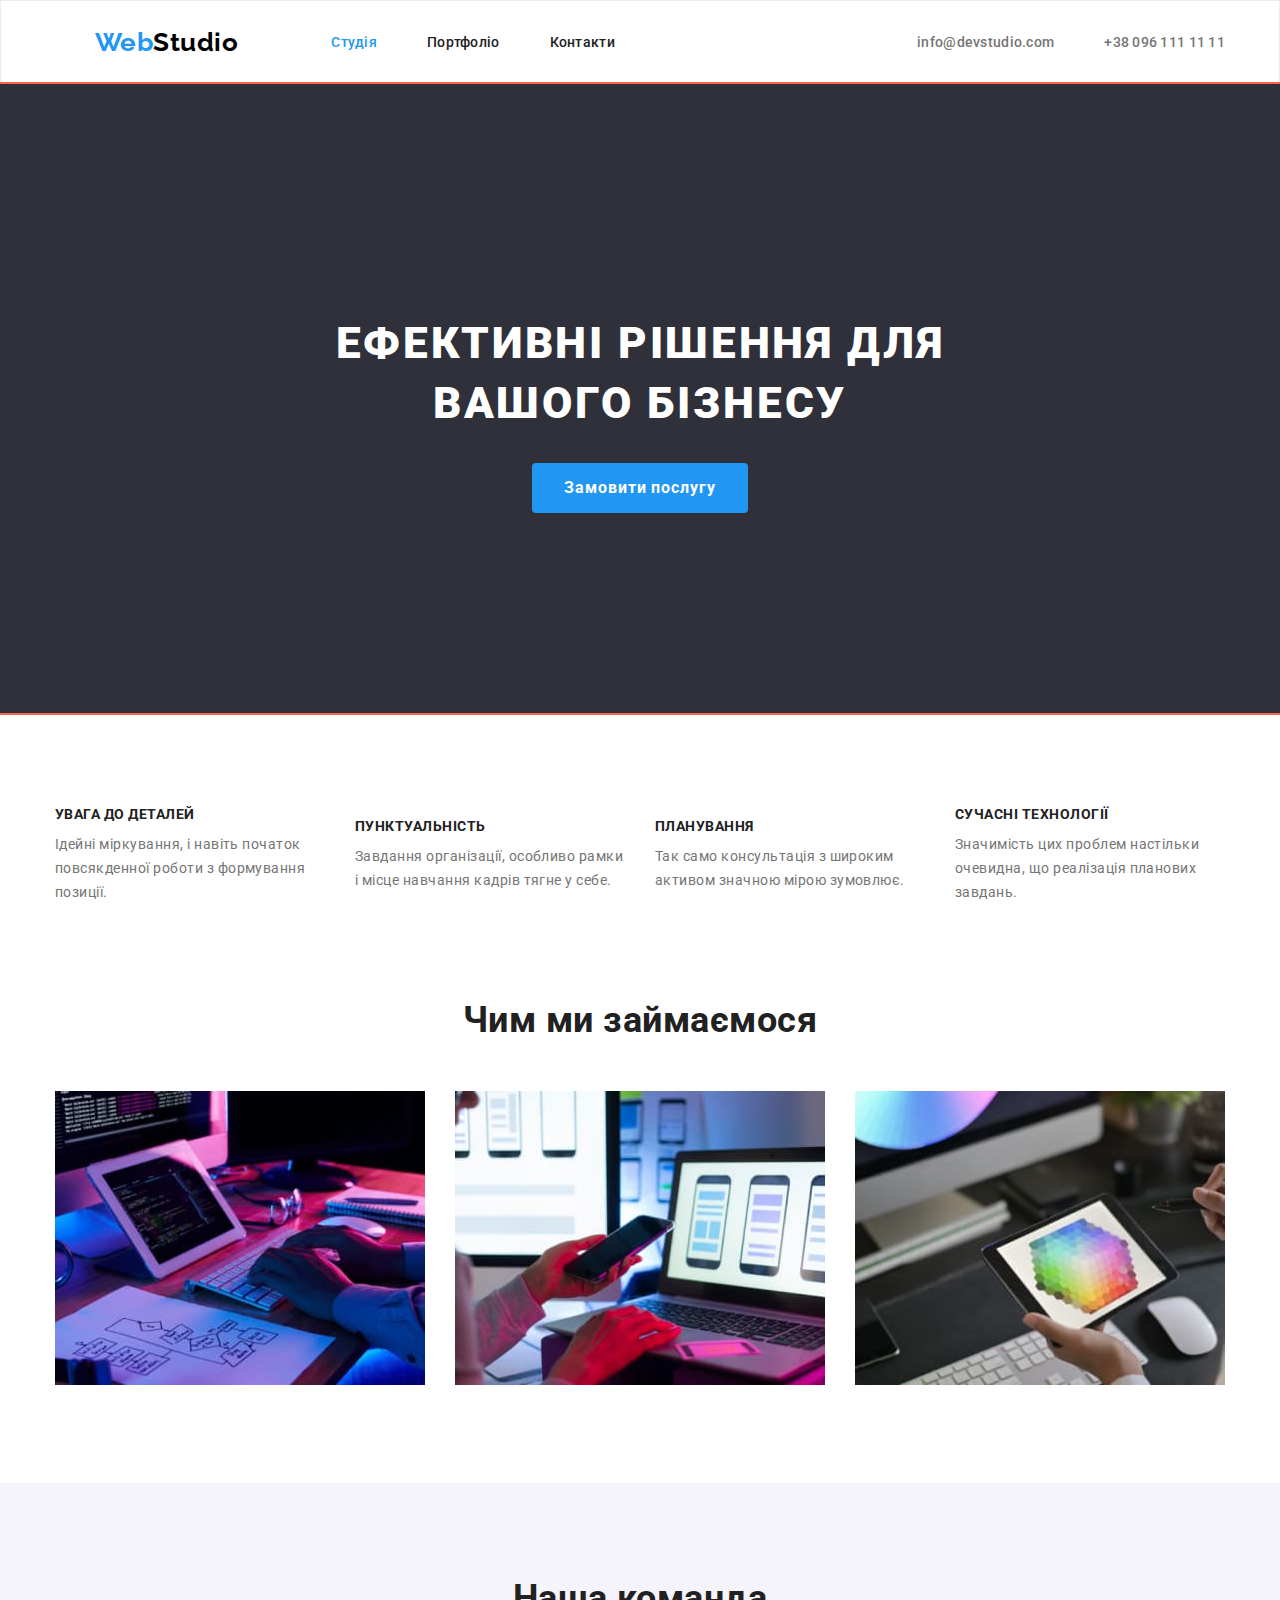
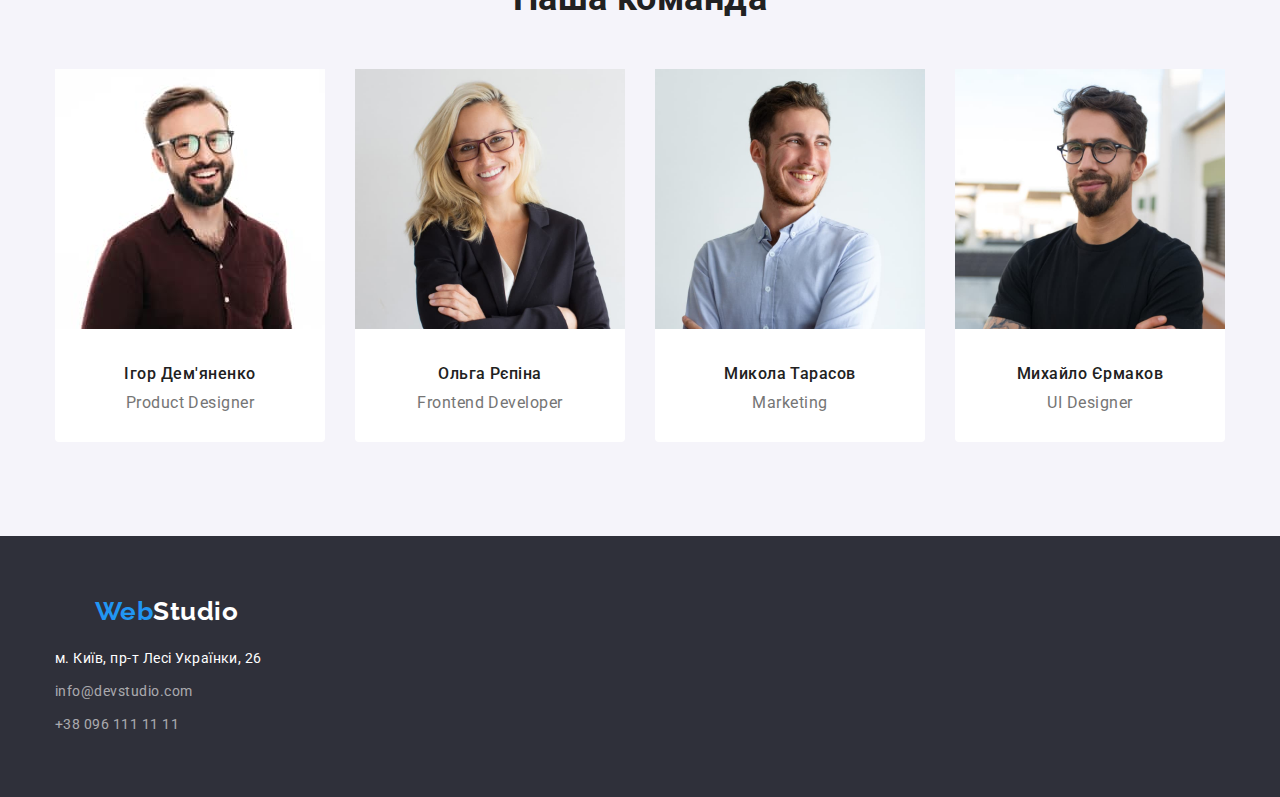
==== index.html @ be639465 "Add files via upload" ====
<!DOCTYPE html>
<html lang="uk">
  <head>
    <meta charset="UTF-8" />
    <meta http-equiv="X-UA-Compatible" content="IE=edge" />
    <meta name="viewport" content="width=device-width, initial-scale=1.0" />
    <title lang="en">WebStudio</title>
    <link
      href="https://fonts.googleapis.com/css2?family=Raleway:wght@700&family=Roboto:wght@400;500;700;900&display=swap"
      rel="stylesheet"
    />
  <link rel="stylesheet" href="https://cdnjs.cloudflare.com/ajax/libs/modern-normalize/1.1.0/modern-normalize.min.css">
    <link rel="stylesheet" href="./css/style.css" />
  </head>
  <body>
    <!--шапка сайта-->
    <header class="page-header">
      <div class="container main-nav">
      <nav class="nav">
        <a href="" class="logo">Web<span class="logo-header">Studio</span></a>
        <ul class="site-nav-list">
          <li class="item"><a href="./index.html" class="nav-link-carrent">Студія</a></li>
          <li class="item"><a href="./portfolio.html" class="nav-link">Портфоліо</a></li>
          <li class="item"><a href="" class="nav-link">Контакти</a></li>
        </ul>
      </nav>
      <ul class="auth-nav-list">
        <li class="item">
          <a href="mailto:info@devstudio.com" class="contakt-link"
            >info@devstudio.com</a>
        </li>
        <li class="item">
          <a href="tel:+380961111111" class="contakt-link">+38 096 111 11 11</a>
        </li>
      </ul>
      </div>
    </header>
    <main>
      <section class="section-hero">
        <h1 class="title-hero">Ефективні рішення для <br> вашого бізнесу</h1>
        <button type="button" class="button">Замовити послугу</button>
      </section>
      <!--features-->
      <section class="section">
        <div class="container element" >
        <h2 hidden class="visually-hidden">особливості</h2>
        <ul class="features">
          <li class="features-item">
            <h3 class="title">УВАГА ДО ДЕТАЛЕЙ</h3>
            <p class="text">
              Ідейні міркування, і навіть початок повсякденної роботи з
              формування позиції.
            </p>
          </li>
          <li class="features-item">
            <h3 class="title">ПУНКТУАЛЬНІСТЬ</h3>
            <p class="text">
              Завдання організації, особливо рамки і місце навчання кадрів тягне
              у себе.
            </p>
          </li>
          <li class="features-item">
            <h3 class="title">ПЛАНУВАННЯ</h3>
            <p class="text">
              Так само консультація з широким активом значною мірою зумовлює.
            </p>
          </li>
          <li class="features-item">
            <h3 class="title">СУЧАСНІ ТЕХНОЛОГІЇ</h3>
            <p class="text">
              Значимість цих проблем настільки очевидна, що реалізація планових
              завдань.
            </p>
          </li>
        </ul>
        </div>
      </section>

      <section class="section specialty">
        <div class="container element">
        <h2 class="section-title">Чим ми займаємося</h2>
        <ul class="section-list">
          <li class="item">
            <img
              src="./img/img_1.jpg"
              alt="Веб-сайти"
              width="370"
              height="294"  class="img"
            />
          </li>
          <li class="item">
            <img src="./img/img_2.jpg" alt="Додатки" width="370" height="294"  class="img" />
          </li>
          <li class="item">
            <img src="./img/img_3.jpg" alt="дизайн" width="370" height="294"  class="img" />
          </li>
        </ul>
        </div>
      </section>
      <!--team-->
      <section class="section-team">
      <div class="container element">
        <h2 class="section-title">Наша команда</h2>
        <ul class="team-list">
          <li class="team-item">
            <img class="team-img"
              src="./img/igor_demianenko.jpg"
              alt="Ігор Дем'яненко"
              width="270"
              height="260"
            />
            <h3 class="team-title">Ігор Дем'яненко</h3>
            <p class="team-text">Product Designer</p>
          </li>
          <li class="team-item">
            <img  class="team-img"
              src="./img/olga_repina.jpg"
              alt="Ольга Рєпіна"
              width="270"
              height="260"
            />
            <h3 class="team-title">Ольга Рєпіна</h3>
            <p class="team-text">Frontend Developer</p>
          </li>
          <li class="team-item">
            <img class="team-img"
              src="./img/mykola_tarasov.jpg"
              alt="Микола Тарасов"
              width="270"
              height="260"
            />
            <h3 class="team-title">Микола Тарасов</h3>
            <p class="team-text">Marketing</p>
          </li>
          <li class="team-item">
            <img class="team-img"
              src="./img/myhailo_ermakov.jpg"
              alt="Михайло Єрмаков"
              width="270"
              height="260"
            />
            <h3 class="team-title">Михайло Єрмаков</h3>
            <p class="team-text">UI Designer</p>
          </li>
        </ul>
        </div>
      </section>
    </main>
    <!--футер-->
    <footer class="footer">
      <div class="container cell">
      <a href="./index.html" class="logo"
        >Web<span class="logo-footer">Studio</span></a
      >
      <address>
        <ul>
          <li><a class="adress"> м. Київ, пр-т Лесі Українки, 26 </a></li>
          <li>
            <a class="footer-link" href="mailto:info@devstudio.com"
              >info@devstudio.com</a
            >
          </li>
          <li>
            <a class="footer-link" href="tel:+380961111111"
              >+38 096 111 11 11</a
            >
          </li>
        </ul>
      </address>
      </div>
    </footer>
  </body>
</html>
---- css/style.css ----
:root {
  --primary-text-color: #757575;
  --title-text-color: #212121;
  --accent-color: #2196f3;
  --primary-color: #ffffff;
  --footer-text-color: rgba(255, 255, 255, 0.6);
  --background: #f5f5f5;
  --hero-background: #2f303a;
  --button-background-color: #f5f4fa;
  --button-background-hero: #188ce8;
  --accent-logo-color: #000000;

}

/* index*/

body {
  background-color: var(--primary-color);
  color: var(--primary-text-color);
  font-family: "Roboto", sans-serif;
  letter-spacing: 0.03em;
}

ul {
    margin: 0;
    padding: 0;
  list-style: none;
}

.element{
  padding-top: 94px;
  padding-bottom: 94px;
}

/* header*/

.container{
  margin: 0 auto;
  width: 1200px;
  padding-left: 15px;
  padding-right: 15px;

 
}
/*outline: 2px solid tomato; */

  .main-nav{
display: flex;
align-items: center;
    }
.page-header{
display: flex;
align-items: center;
border: 1px solid #ECECEC;
    }

.nav{
display: flex;
align-items: center;
    }

.logo {
  display:inline-block;
   padding-left: 40px;
  color: var(--accent-color);
  font-family: "Raleway", sans-serif;
  font-style: normal;
  font-weight: 700;
  font-size: 26px;
  line-height: 1.19;

  text-decoration: none;
}

.logo-header {
  color: var(--accent-logo-color);
}

.logo-footer {
  color: var(--primary-color);
}
.site-nav-list {
  display: flex;
  margin-left: 93px;
}

.nav-link {
  color: var(--title-text-color);
  text-decoration: none;

  font-weight: 500;
  font-size: 14px;
  line-height: 1.14;
  letter-spacing: 0.02em;
}

.nav-link:hover,
.nav-link:focus {
  color: var(--accent-color);
}

.nav-link-carrent {
  color: var(--accent-color);
  text-decoration: none;
  font-weight: 500;
  font-size: 14px;
  line-height: 1.14;
  letter-spacing: 0.02em;
}
.site-nav-list .item + .item {
margin-left: 50px;
    }

    .site-nav-list .item{
display: block;
  padding-top: 32px;
  padding-bottom: 32px;
    }


.auth-nav-list {
display: flex;
margin-left: auto;
align-self: flex-end;

    }
    
.auth-nav-list .item + .item {
margin-left: 50px;
    }

.contakt-link {
  padding-top: 32px;
  padding-bottom: 32px;
 display: inline-block;
    align-items: center;
  color: var(--primary-text-color);
  text-decoration: none;

  font-style: normal;
  font-weight: 500;
  font-size: 14px;
  line-height: 1.14;
  letter-spacing: 0.02em;
}

.contakt-link:hover,
.contakt-link:focus {
  color: var(--accent-color);
}
/* hero*/

.section-hero{
 padding-top: 200px;
 padding-bottom: 200px;
}

.title-hero {
  color: var(--primary-color);

  font-style: normal;
  font-weight: 900;
  font-size: 44px;
  line-height: 1.36;

  letter-spacing: 0.06em;
  text-transform: uppercase;
}
.section-hero {
  background-color: var(--hero-background);
  text-align: center;
  outline: 2px solid tomato;
}

/* section особливості*/

.section-title {
  color: var(--title-text-color);

  font-weight: 700;
  font-size: 36px;
  line-height: 1.17;
  text-align: center;
}

/*features*/
.features{
   display: flex;
    flex-wrap: wrap;
     gap: 30px;
  align-items: center;
}

.features-item {
width: calc((100% - 90px) / 4);
}

.visually-hidden {
  position: absolute;
  white-space: nowrap;
  width: 1px;
  height: 1px;
  overflow: hidden;
  border: 0;
  padding: 0;
  clip: rect(0 0 0 0);
  clip-path: inset(50%);
  margin: -1px;
}

.features .title {
    margin-top: 0;
    margin-bottom: 10px;
  color: var(--title-text-color);

  font-weight: 700;
  font-size: 14px;
  line-height: 1.14;
  text-transform: uppercase;
}


.text {
  margin: 0;
  font-size: 14px;
  line-height: 1.71;
}

/*section*/

.specialty .element{
     padding-top: 0;
}

.section-title{
    margin-top: 0;
    margin-bottom: 50px;
     padding-top: 0;
}

.section-list{
  display: flex;
}
/*
.section-team .section-title {
   padding-top: 94px;
}

.img{
  padding-top: 0;
  padding-bottom: 94px;
}*/
 
.section-list .item + .item {
margin-left: 30px;
    }
.section-team {
  background-color: var(--button-background-color);
}
/*team-title*/
.team-list{
display: flex;
  }

  .team-item {
 border-radius: 0px 0px 4px 4px;
    }
 

  .team-list .team-item + .team-item {
margin-left: 30px;
    }

.team-img{
 margin-bottom: 30px;
}

.team-title {
    margin-top: 0;
    margin-bottom: 10px;
  color: var(--title-text-color);

  font-weight: 500;
  font-size: 16px;
  line-height: 1.19;
  text-align: center;
}
.team-text {
  margin-top: 0;
  margin-bottom: 0;
  padding-bottom: 30px;
  font-weight: 400;
  font-size: 16px;
  line-height: 1.19;

  text-align: center;
}
.team-item {
  background-color: var(--primary-color);
}

/* button*/

.button {
  padding-top: 10px ;
  padding-right: 32px;
  padding-bottom: 10px;
  padding-left: 32px;
  color: var(--primary-color);
  background-color: var(--accent-color);
  cursor: pointer;
  font-family: inherit;
  font-weight: 700;
  font-size: 16px;
  line-height: 1.88;
  letter-spacing: 0.06em;
  border-radius: 4px;
  border: transparent;
  
}

.button:hover,
.button:focus {
  color: var(--second-accent-color);
  background-color: var(--button-background-hero);
}

/* footer*/

.footer {
  background-color: var(--hero-background);

}
.cell {
  padding-top: 60px;
  padding-bottom: 60px;
}

.adress {
  display: block;
  padding-top: 20px;
  color: var(--primary-color);
}

.footer-link {
  display: block;
  padding-top: 9px;
  color: var(--footer-text-color);

}

.footer-link:hover,
.footer-link:focus {
  color: var(--accent-color);
}

.footer-link,
.adress {
  text-decoration: none;
  font-weight: 400;
  font-size: 14px;
  line-height: 1.71;
    font-style: normal;
}

/* portfolio*/

/* filter buttons*/

.buttons {
  display: flex;
  margin-top: 0;
  margin-bottom: 50px;
  justify-content: center;

}

.buttons .item + .item {
margin-left:8px;
    }

.filter-button {
  padding-top: 6px ;
  padding-right: 22px;
  padding-bottom: 6px;
  padding-left: 22px;
  color: var(--title-text-color);
  background-color: var(--button-background-color);
  border: transparent;
  cursor: pointer;
  font-family: "Roboto", sans-serif;
  font-weight: 500;
  font-size: 16px;
  line-height: 1.62;
  text-align: center;
  letter-spacing: 0.03em;
  border-radius: 4px;
}

.filter-button:hover,
.filter-button:focus {
  color: var(--primary-color);
  background-color: var(--accent-color);
}

/*progect*/

.progects{
  display: flex;
  flex-wrap: wrap;
  align-items: center;
 
}

.progect-item{
 width: calc((100% - 60px) / 3);
  margin-right: 30px;
 margin-bottom: 30px;

 border: 1px solid #EEEEEE;
}

 .progect-item:nth-child( 3n ) {
margin-right: 0;
}

.progect-item:nth-last-child( -n+3 ) {
  margin-bottom: 0;
  }

.progect-item .img{
  padding: 0;
    display: block;
    width: 100%;
    height: auto;
    border: transparent;
}

/* width: 370px;
  margin: 15px;

  margin: -15px;

width: calc((100%-60px) / 3);
 margin-right: 30px;
 margin-bottom: 30px;
 
 .progect-link:nth-child(3n) {
margin-right: 0;
}

.progect-link:nth-last-child(-n+3){
  margin-bottom: 0;
  }*/
/*

  gap: 30px;
*/
.progect-link {
  text-decoration: none;
}
.progect-title {
  margin: 0;
  padding-top: 20px;
  padding-left: 24px;
  padding-right: 24px;
  color: var(--title-text-color);
  font-family: "Roboto", sans-serif;
  font-weight: 700;
  font-size: 18px;
  line-height: 2;
  letter-spacing: 0.06em;
}

.progect-text {
  margin: 0;
  padding-top: 4px;
  padding-bottom: 20px;
   padding-left: 24px;
  padding-right: 24px;
  color: var(--primary-text-color);
  font-family: "Roboto", sans-serif;
  font-style: normal;
  font-weight: 400;
  font-size: 16px;
  line-height: 1.88;
  letter-spacing: 0.03em;
}
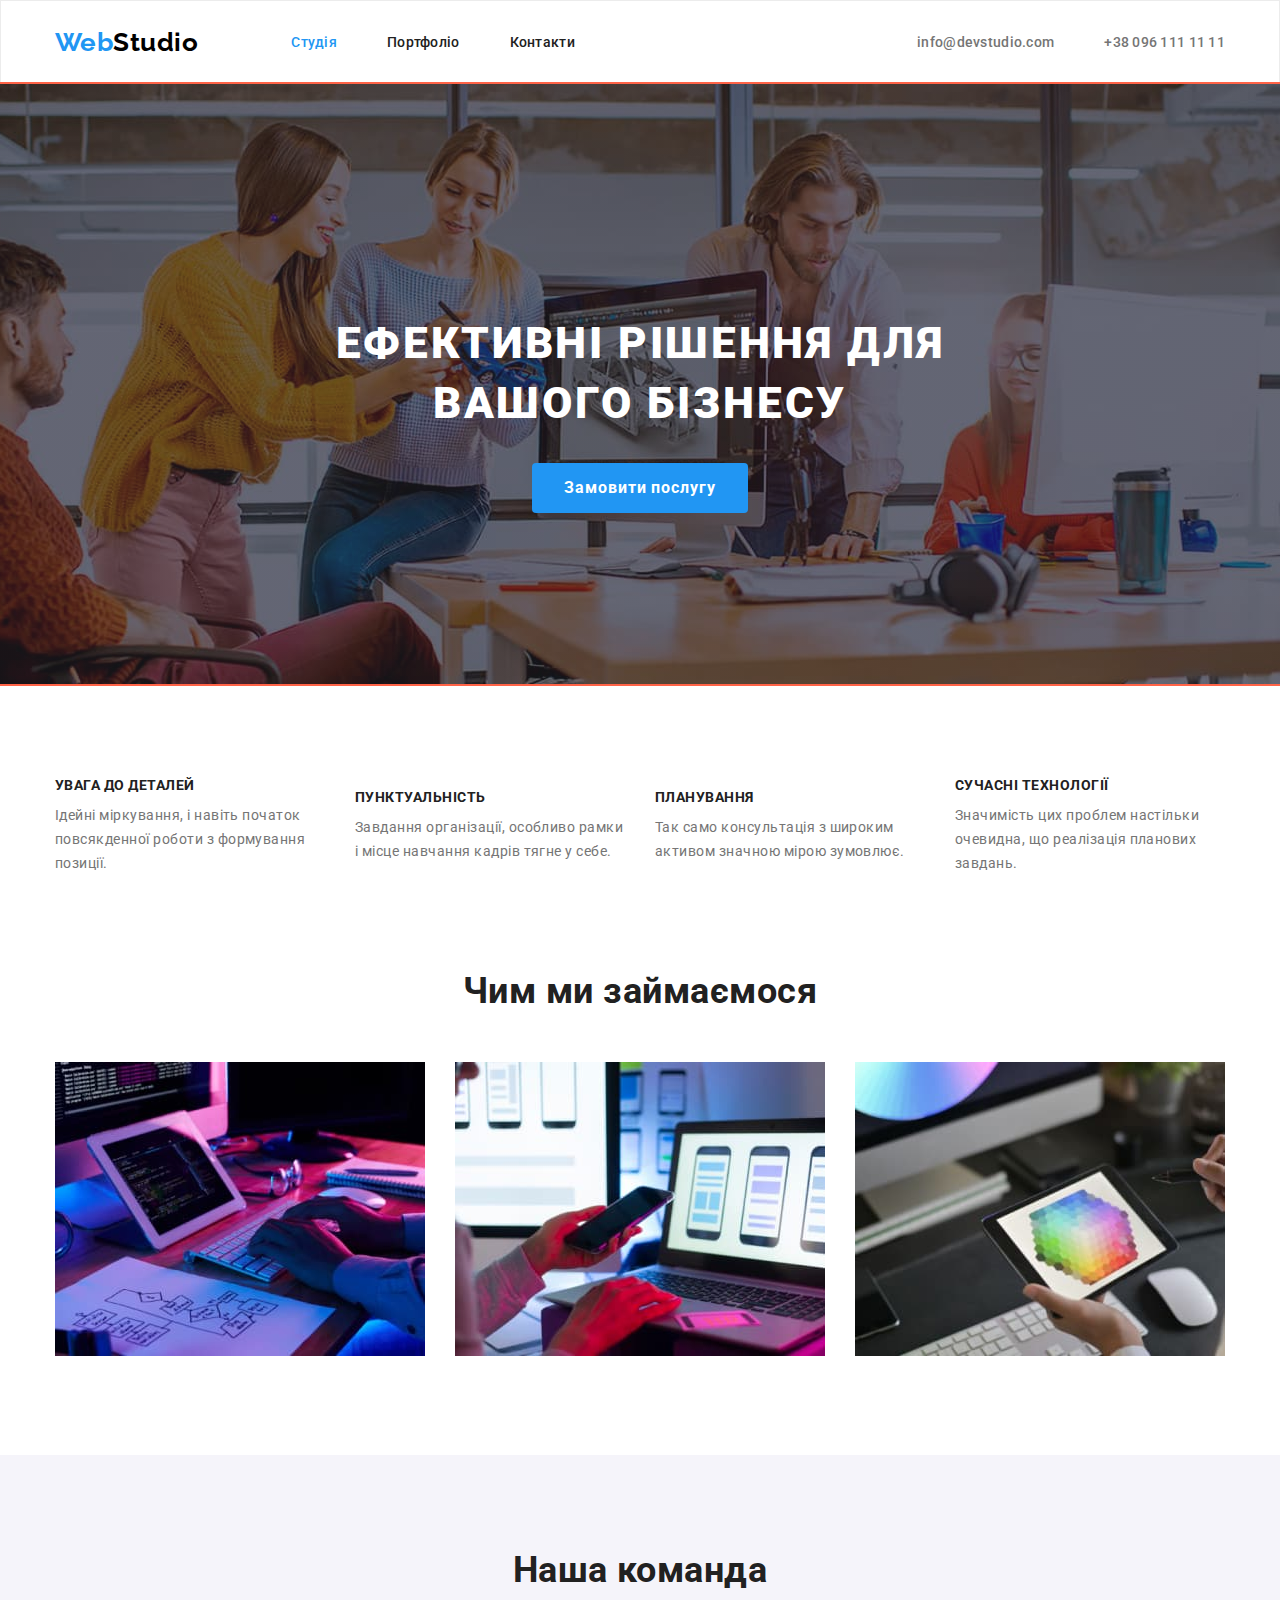
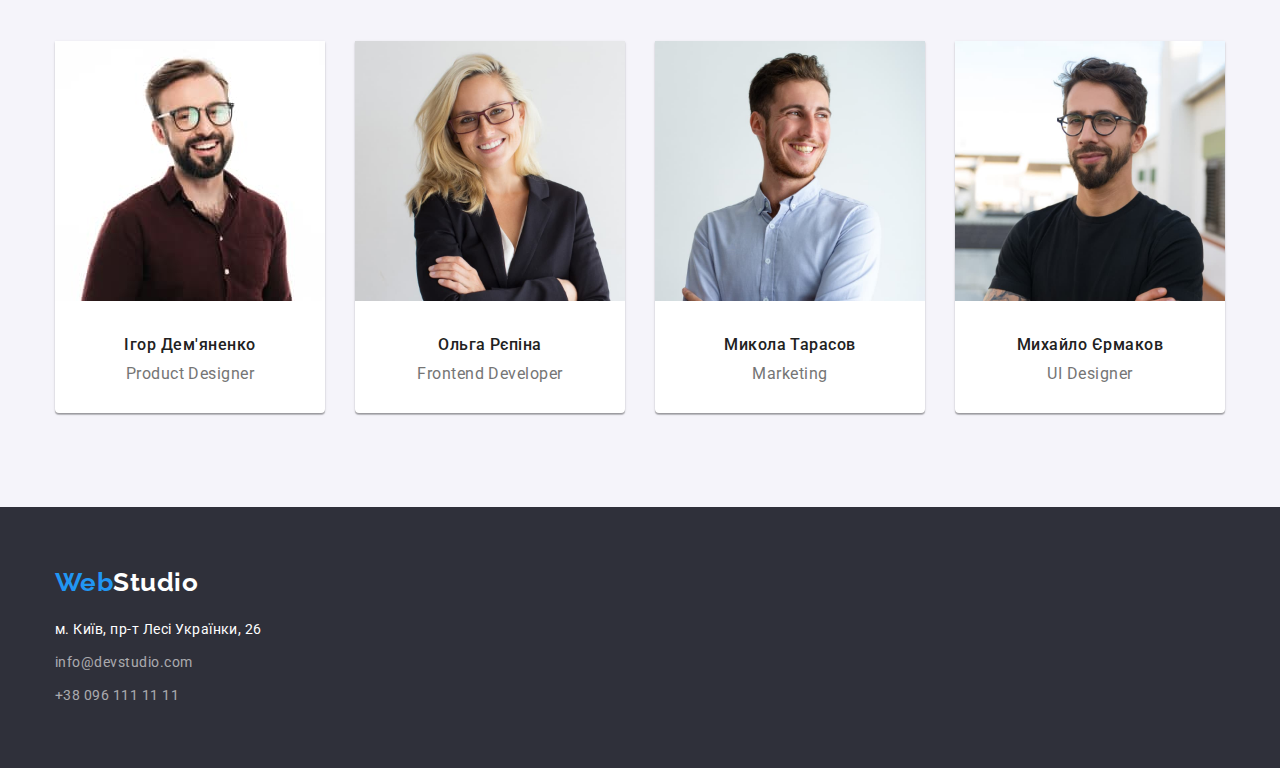
==== commit 600f6e21: "Summary" ====
--- a/index.html
+++ b/index.html
@@ -36,7 +36,7 @@
       </div>
     </header>
     <main>
-      <section class="section-hero">
+      <section class="section-hero overlay">
         <h1 class="title-hero">Ефективні рішення для <br> вашого бізнесу</h1>
         <button type="button" class="button">Замовити послугу</button>
       </section>
--- a/css/style.css
+++ b/css/style.css
@@ -44,6 +44,22 @@
 }
 /*outline: 2px solid tomato; */
 
+.overlay{
+max-width: 1600px;
+height: 600px;
+margin-left: auto;
+margin-right: auto;
+background-image: linear-gradient(to right,
+ rgba(47, 48, 58, 0.4),
+ rgba(47, 48, 58, 0.4)
+ ),
+ url("../img/new_photo.jpg");
+ background-repeat: no-repeat;
+ background-position: center;
+ background-size: cover;
+    }
+
+
   .main-nav{
 display: flex;
 align-items: center;
@@ -61,7 +77,7 @@
 
 .logo {
   display:inline-block;
-   padding-left: 40px;
+  
   color: var(--accent-color);
   font-family: "Raleway", sans-serif;
   font-style: normal;
@@ -263,6 +279,7 @@
   }
 
   .team-item {
+    box-shadow: 0px 1px 3px rgba(0, 0, 0, 0.12), 0px 1px 1px rgba(0, 0, 0, 0.14), 0px 2px 1px rgba(0, 0, 0, 0.2);
  border-radius: 0px 0px 4px 4px;
     }
  
@@ -401,6 +418,7 @@
 .filter-button:focus {
   color: var(--primary-color);
   background-color: var(--accent-color);
+  box-shadow: 0px 3px 1px rgba(0, 0, 0, 0.1), 0px 1px 2px rgba(0, 0, 0, 0.08), 0px 2px 2px rgba(0, 0, 0, 0.12);
 }
 
 /*progect*/
@@ -419,7 +437,9 @@
 
  border: 1px solid #EEEEEE;
 }
-
+.progect-item:hover{
+   box-shadow: 0px 1px 1px rgba(0, 0, 0, 0.12), 0px 4px 4px rgba(0, 0, 0, 0.06), 1px 4px 6px rgba(0, 0, 0, 0.16);
+}
  .progect-item:nth-child( 3n ) {
 margin-right: 0;
 }
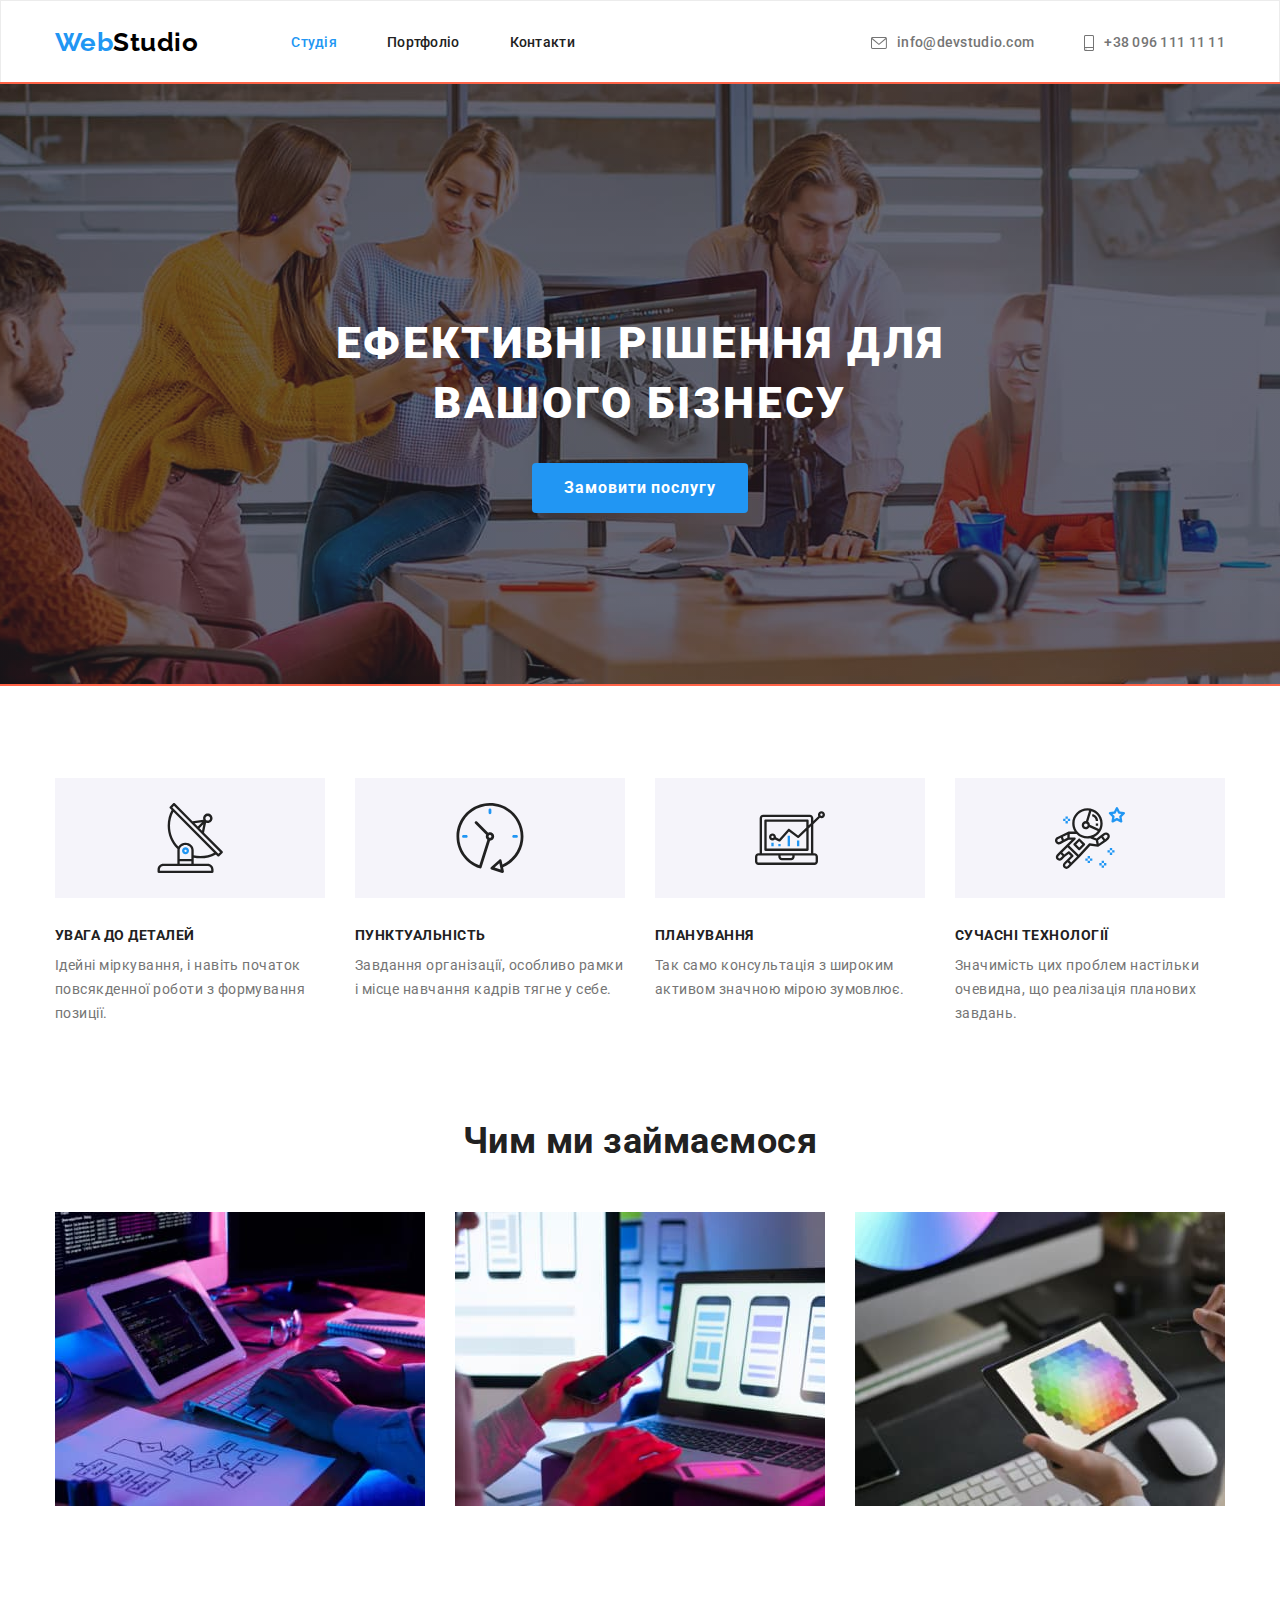
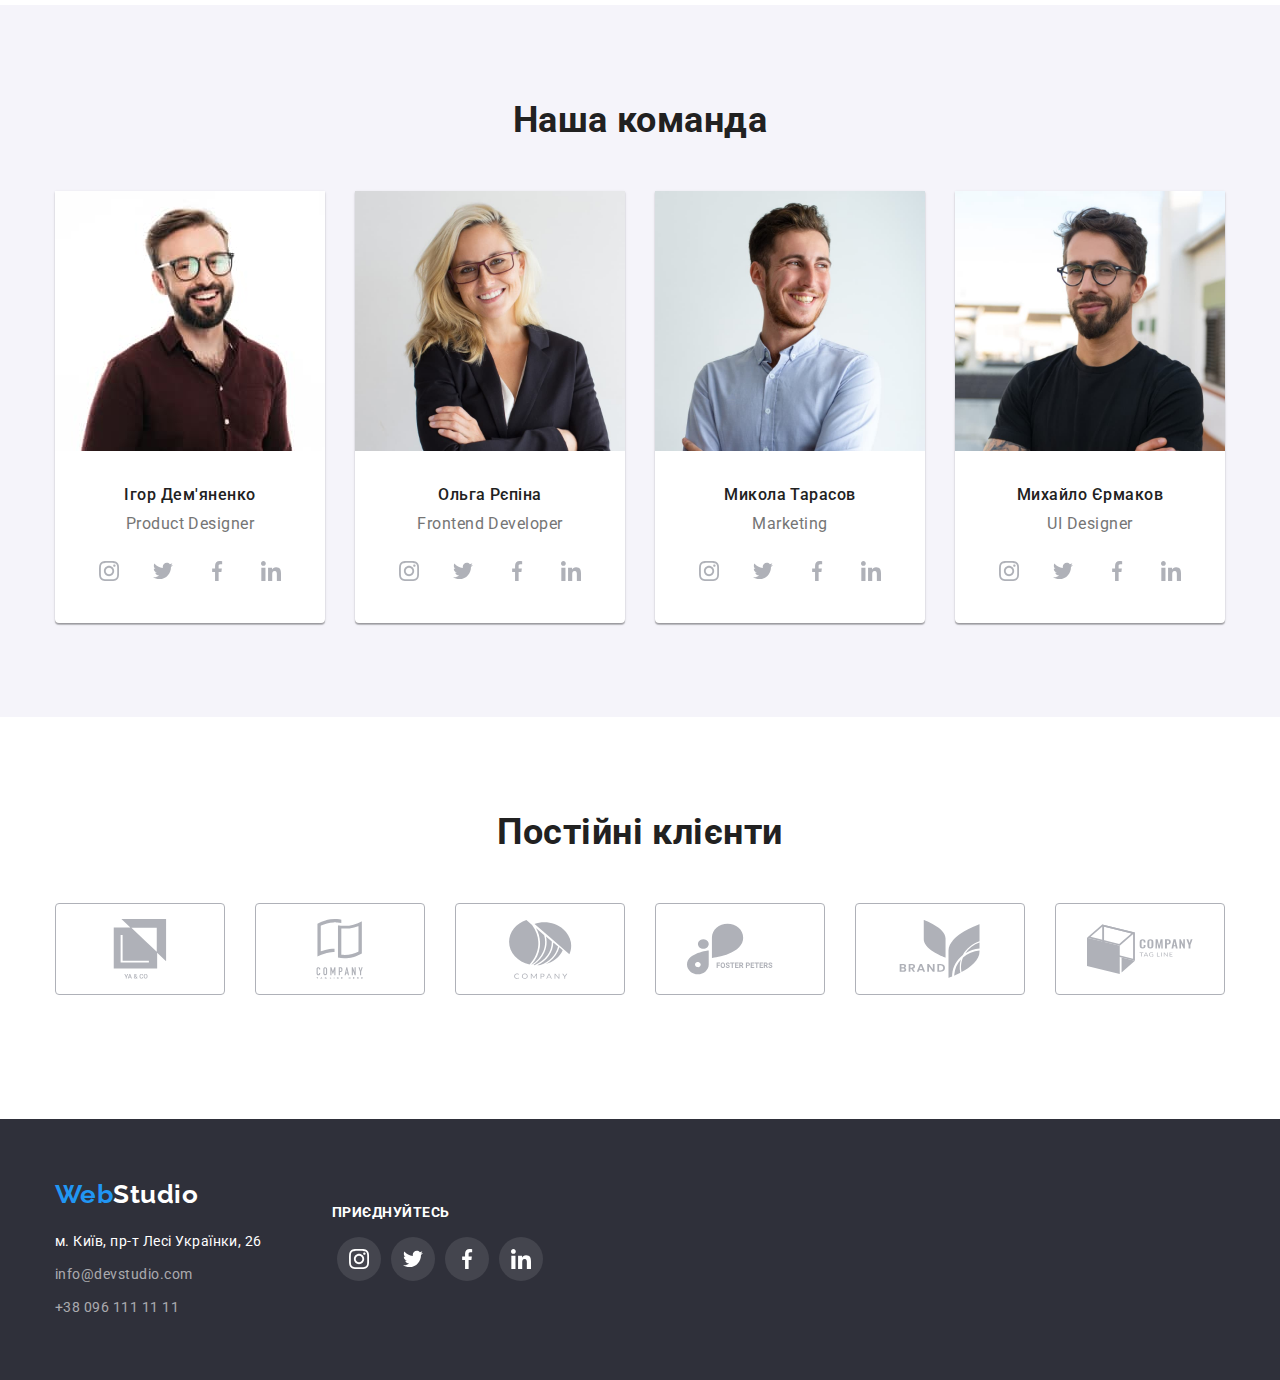
==== commit ed60a609: "summary" ====
--- a/index.html
+++ b/index.html
@@ -27,10 +27,17 @@
       <ul class="auth-nav-list">
         <li class="item">
           <a href="mailto:info@devstudio.com" class="contakt-link"
-            >info@devstudio.com</a>
+            > <svg class="senvelope-icon" width="16" height="12" >
+            <use href="./img/symbol-defs.svg#icon-envelope"></use>
+           </svg> 
+            info@devstudio.com</a>
         </li>
         <li class="item">
-          <a href="tel:+380961111111" class="contakt-link">+38 096 111 11 11</a>
+          <a href="tel:+380961111111" class="contakt-link">
+           <svg class="smartphone-icon" width="10" height="16" >
+            <use href="./img/symbol-defs.svg#icon-smartphone"></use>
+           </svg> 
+            +38 096 111 11 11</a>
         </li>
       </ul>
       </div>
@@ -46,6 +53,11 @@
         <h2 hidden class="visually-hidden">особливості</h2>
         <ul class="features">
           <li class="features-item">
+            <div class="features-icon">
+              <svg  class="icon"   width="70" height="70" >
+            <use href="./img/symbol-defs.svg#icon-antena"></use>
+           </svg> 
+            </div>
             <h3 class="title">УВАГА ДО ДЕТАЛЕЙ</h3>
             <p class="text">
               Ідейні міркування, і навіть початок повсякденної роботи з
@@ -53,6 +65,11 @@
             </p>
           </li>
           <li class="features-item">
+            <div class="features-icon">
+              <svg  class="icon"  width="70" height="70" >
+            <use href="./img/symbol-defs.svg#icon-clock"></use>
+           </svg> 
+            </div>
             <h3 class="title">ПУНКТУАЛЬНІСТЬ</h3>
             <p class="text">
               Завдання організації, особливо рамки і місце навчання кадрів тягне
@@ -60,12 +77,22 @@
             </p>
           </li>
           <li class="features-item">
+            <div class="features-icon">
+              <svg class="icon"  width="70" height="70" >
+            <use href="./img/symbol-defs.svg#icon-diagram"></use>
+           </svg> 
+            </div>
             <h3 class="title">ПЛАНУВАННЯ</h3>
             <p class="text">
               Так само консультація з широким активом значною мірою зумовлює.
             </p>
           </li>
           <li class="features-item">
+            <div class="features-icon">
+              <svg  class="icon"   width="70" height="70" >
+            <use href="./img/symbol-defs.svg#icon-astronaut"></use>
+           </svg> 
+            </div>
             <h3 class="title">СУЧАСНІ ТЕХНОЛОГІЇ</h3>
             <p class="text">
               Значимість цих проблем настільки очевидна, що реалізація планових
@@ -111,6 +138,36 @@
             />
             <h3 class="team-title">Ігор Дем'яненко</h3>
             <p class="team-text">Product Designer</p>
+            <ul class="actions">
+              <li>
+                <a class="icons">
+                 <svg class="icon" width="20" height="20" >
+            <use href="./img/symbol-defs.svg#icon-instagram"></use>
+           </svg>  
+                </a>
+              </li>
+              <li>
+                 <a class="icons">
+                 <svg class="icon" width="20" height="20" >
+            <use href="./img/symbol-defs.svg#icon-twitter"></use>
+           </svg>  
+                </a>
+              </li>
+              <li>
+                 <a class="icons">
+                 <svg class="icon" width="20" height="20" >
+            <use href="./img/symbol-defs.svg#icon-facebook"></use>
+           </svg>  
+                </a>
+              </li>
+              <li>
+                 <a class="icons">
+                 <svg class="icon" width="20" height="20" >
+            <use href="./img/symbol-defs.svg#icon-linkedin"></use>
+           </svg>  
+                </a>
+              </li>
+            </ul>
           </li>
           <li class="team-item">
             <img  class="team-img"
@@ -121,6 +178,37 @@
             />
             <h3 class="team-title">Ольга Рєпіна</h3>
             <p class="team-text">Frontend Developer</p>
+            
+            <ul class="actions">
+              <li>
+                <a class="icons">
+                 <svg class="icon" width="20" height="20" >
+            <use href="./img/symbol-defs.svg#icon-instagram"></use>
+           </svg>  
+                </a>
+              </li>
+              <li>
+                 <a class="icons">
+                 <svg class="icon" width="20" height="20" >
+            <use href="./img/symbol-defs.svg#icon-twitter"></use>
+           </svg>  
+                </a>
+              </li>
+              <li>
+                 <a class="icons">
+                 <svg class="icon" width="20" height="20" >
+            <use href="./img/symbol-defs.svg#icon-facebook"></use>
+           </svg>  
+                </a>
+              </li>
+              <li>
+                 <a class="icons">
+                 <svg class="icon" width="20" height="20" >
+            <use href="./img/symbol-defs.svg#icon-linkedin"></use>
+           </svg>  
+                </a>
+              </li>
+            </ul>
           </li>
           <li class="team-item">
             <img class="team-img"
@@ -131,6 +219,36 @@
             />
             <h3 class="team-title">Микола Тарасов</h3>
             <p class="team-text">Marketing</p>
+            <ul class="actions">
+              <li>
+                <a class="icons">
+                 <svg class="icon" width="20" height="20" >
+            <use href="./img/symbol-defs.svg#icon-instagram"></use>
+           </svg>  
+                </a>
+              </li>
+              <li>
+                 <a class="icons">
+                 <svg class="icon" width="20" height="20" >
+            <use href="./img/symbol-defs.svg#icon-twitter"></use>
+           </svg>  
+                </a>
+              </li>
+              <li>
+                 <a class="icons">
+                 <svg class="icon" width="20" height="20" >
+            <use href="./img/symbol-defs.svg#icon-facebook"></use>
+           </svg>  
+                </a>
+              </li>
+              <li>
+                 <a class="icons">
+                 <svg class="icon" width="20" height="20" >
+            <use href="./img/symbol-defs.svg#icon-linkedin"></use>
+           </svg>  
+                </a>
+              </li>
+            </ul>
           </li>
           <li class="team-item">
             <img class="team-img"
@@ -141,14 +259,95 @@
             />
             <h3 class="team-title">Михайло Єрмаков</h3>
             <p class="team-text">UI Designer</p>
+            <ul class="actions">
+              <li>
+                <a class="icons">
+                 <svg class="icon" width="20" height="20" >
+            <use href="./img/symbol-defs.svg#icon-instagram"></use>
+           </svg>  
+                </a>
+              </li>
+              <li>
+                 <a class="icons">
+                 <svg class="icon" width="20" height="20" >
+            <use href="./img/symbol-defs.svg#icon-twitter"></use>
+           </svg>  
+                </a>
+              </li>
+              <li>
+                 <a class="icons">
+                 <svg class="icon" width="20" height="20" >
+            <use href="./img/symbol-defs.svg#icon-facebook"></use>
+           </svg>  
+                </a>
+              </li>
+              <li>
+                 <a class="icons">
+                 <svg class="icon" width="20" height="20" >
+            <use href="./img/symbol-defs.svg#icon-linkedin"></use>
+           </svg>  
+                </a>
+              </li>
+            </ul>
           </li>
         </ul>
         </div>
       </section>
+      <div class="container element">
+         <h2 class="section-title">Постійні клієнти</h2>
+         <ul class="actions">
+          <il>
+             <a class="clients">
+            <svg class="icon-client" width="106" height="60" >
+            <use href="./img/symbol-defs.svg#icon-group-1"></use>
+           </svg>  
+          </a></il>
+          <il>
+            <a class="clients">
+            <svg class="icon-client" width="106" height="60" >
+            <use href="./img/symbol-defs.svg#icon-group-2"></use>
+           </svg>  
+          </a>
+          </il>
+          <il>
+            <a class="clients">
+            <svg class="icon-client" width="106" height="60" >
+            <use href="./img/symbol-defs.svg#icon-group-3"></use>
+           </svg>  
+          </a>
+          </il>
+          <il>
+            <a class="clients">
+            <svg class="icon-client" width="106" height="60" >
+            <use href="./img/symbol-defs.svg#icon-group-4"></use>
+           </svg>  
+          </a>
+          </il>
+          <il>
+            <a class="clients">
+            <svg class="icon-client" width="106" height="60" >
+            <use href="./img/symbol-defs.svg#icon-group-5"></use>
+           </svg>  
+          </a>
+          </il>
+          <il>
+            <a class="clients">
+            <svg class="icon-client" width="106" height="60" >
+            <use href="./img/symbol-defs.svg#icon-group-6"></use>
+           </svg>  
+          </a>
+          </il>
+         </ul>
+      </div>
+      <section>
+
+      </section>
+
     </main>
     <!--футер-->
     <footer class="footer">
       <div class="container cell">
+        <div>
       <a href="./index.html" class="logo"
         >Web<span class="logo-footer">Studio</span></a
       >
@@ -166,7 +365,40 @@
             >
           </li>
         </ul>
-      </address>
+      </address></div>
+      <section class="join-section">
+        <h3 class="join">приєднуйтесь</h3>
+        <ul class="actions">
+              <li>
+                <a class="icons-footer">
+                 <svg class="icon-footer" width="20" height="20" >
+            <use href="./img/symbol-defs.svg#icon-instagram"></use>
+           </svg>  
+                </a>
+              </li>
+              <li>
+                 <a class="icons-footer">
+                 <svg class="icon-footer" width="20" height="20" >
+            <use href="./img/symbol-defs.svg#icon-twitter"></use>
+           </svg>  
+                </a>
+              </li>
+              <li>
+                 <a class="icons-footer">
+                 <svg class="icon-footer" width="20" height="20" >
+            <use href="./img/symbol-defs.svg#icon-facebook"></use>
+           </svg>  
+                </a>
+              </li>
+              <li>
+                 <a class="icons-footer">
+                 <svg class="icon-footer" width="20" height="20" >
+            <use href="./img/symbol-defs.svg#icon-linkedin"></use>
+           </svg>  
+                </a>
+              </li>
+            </ul>
+      </section>
       </div>
     </footer>
   </body>
--- a/css/style.css
+++ b/css/style.css
@@ -9,6 +9,8 @@
   --button-background-color: #f5f4fa;
   --button-background-hero: #188ce8;
   --accent-logo-color: #000000;
+  --icon-color: #AFB1B8;
+  --icon-backgraund-color: rgba(255, 255, 255, 0.1);
 
 }
 
@@ -26,6 +28,12 @@
     padding: 0;
   list-style: none;
 }
+
+p {
+    margin: 0;
+    padding: 0;
+}
+
 
 .element{
   padding-top: 94px;
@@ -149,6 +157,7 @@
   padding-top: 32px;
   padding-bottom: 32px;
  display: inline-block;
+ display: flex;
     align-items: center;
   color: var(--primary-text-color);
   text-decoration: none;
@@ -164,6 +173,19 @@
 .contakt-link:focus {
   color: var(--accent-color);
 }
+
+.senvelope-icon,
+.smartphone-icon{
+  margin-right: 10px;
+  fill: var(--primary-text-color);
+}
+
+.senvelope-icon:hover,
+.smartphone-icon:hover,
+.senvelope-icon:focus,
+.smartphone-icon:focus {
+  fill: var(--accent-color);
+}
 /* hero*/
 
 .section-hero{
@@ -204,11 +226,11 @@
    display: flex;
     flex-wrap: wrap;
      gap: 30px;
-  align-items: center;
+
 }
 
 .features-item {
-width: calc((100% - 90px) / 4);
+flex-basis: calc((100% - 90px) / 4);
 }
 
 .visually-hidden {
@@ -224,6 +246,24 @@
   margin: -1px;
 }
 
+.features-icon{
+  display: flex;
+  margin-bottom: 30px;
+  justify-content: center;
+  padding: 25px, 100px, 25px, 100px;
+ height: 120px;
+ align-items: center;
+ background-color: var(--button-background-color);
+}
+
+.features-icon .icon{
+  display: inline-block;
+   margin: 0;
+ align-items: center;
+  justify-content: center;
+ }
+
+
 .features .title {
     margin-top: 0;
     margin-bottom: 10px;
@@ -305,7 +345,7 @@
 .team-text {
   margin-top: 0;
   margin-bottom: 0;
-  padding-bottom: 30px;
+  
   font-weight: 400;
   font-size: 16px;
   line-height: 1.19;
@@ -342,13 +382,89 @@
   background-color: var(--button-background-hero);
 }
 
+.actions{
+  display: flex;
+  padding-bottom: 30px;
+  margin-top: 16px;
+
+  list-style: none;
+  flex-direction: row;
+  align-items: center;
+  justify-content: center;
+ }
+
+ .icons{
+  display: flex;
+  justify-content: center;
+  align-items: center;
+    margin-left: 5px;
+  margin-right: 5px;
+  list-style: none;
+  border: none;
+  width: 44px;
+  height: 44px;
+  border-radius: 50%;
+  color: var(--icon-color);
+ }
+
+ .icons .icon{
+  fill: currentColor;
+  margin-left: 10px;
+  margin-right: 10px;
+  width: 20px;
+  height: 20px;
+}
+
+ .icons:hover{
+  color: var(--primary-color);
+  background-color: var(--accent-color);
+ }
+ 
+/*  
+flex-basis: calc((100% - 30px) / 4);
+margin-right: 10px;
+.icons .icon:nth-child( 4n ) {
+margin-right: 0;
+}*/
+
+
+.clients{
+  display: flex;
+  justify-content: center;
+  align-items: center;
+    margin-left: 15px;
+  margin-right: 15px;
+  list-style: none;
+  border: none;
+  width: 170px;
+  height: 92px;
+
+  color: var(--icon-color);
+  border: 1px solid #AFB1B8;
+border-radius: 4px;
+ }
+
+ .icon-client{
+  fill: currentColor;
+}
+
+ .clients:hover{
+  color: var(--accent-color);
+  border: 1px solid #2196F3;
+border-radius: 4px;
+ 
+ }
+ 
+
+
 /* footer*/
 
 .footer {
   background-color: var(--hero-background);
-
+display: flex;
 }
 .cell {
+  display: flex;
   padding-top: 60px;
   padding-bottom: 60px;
 }
@@ -379,6 +495,47 @@
   line-height: 1.71;
     font-style: normal;
 }
+
+.join-section{
+  margin-left: 70px;
+}
+
+.join{
+  padding-top: 12px;
+  display: block;
+font-weight: 700;
+font-size: 14px;
+line-height: 1.14;
+text-transform: uppercase;
+
+color: var(--primary-color);
+}
+
+.icons-footer{
+  display: flex;
+  justify-content: center;
+  align-items: center;
+    margin-left: 5px;
+  margin-right: 5px;
+  list-style: none;
+  border: none;
+  width: 44px;
+  height: 44px;
+  border-radius: 50%;
+  color: var(--primary-color);
+  background-color: var(--icon-backgraund-color);
+ }
+
+ .icons-footer .icon-footer{
+  fill: currentColor;
+  margin-left: 10px;
+  margin-right: 10px;
+}
+
+ .icons-footer:hover{
+  color: var(--primary-color);
+  background-color: var(--accent-color);
+ }
 
 /* portfolio*/
 
@@ -431,13 +588,20 @@
 }
 
 .progect-item{
- width: calc((100% - 60px) / 3);
+ flex-basis: calc((100% - 60px) / 3);
   margin-right: 30px;
  margin-bottom: 30px;
 
- border: 1px solid #EEEEEE;
-}
-.progect-item:hover{
+
+}
+
+.border{
+ border-right: 1px solid #EEEEEE;
+ border-bottom:1px solid #EEEEEE ;
+ border-left: 1px solid #EEEEEE;
+}
+
+.progect-link:hover{
    box-shadow: 0px 1px 1px rgba(0, 0, 0, 0.12), 0px 4px 4px rgba(0, 0, 0, 0.06), 1px 4px 6px rgba(0, 0, 0, 0.16);
 }
  .progect-item:nth-child( 3n ) {
@@ -477,13 +641,15 @@
   gap: 30px;
 */
 .progect-link {
+  display: block;
   text-decoration: none;
 }
 .progect-title {
-  margin: 0;
-  padding-top: 20px;
-  padding-left: 24px;
-  padding-right: 24px;
+  padding: 0;
+  margin-bottom: 0;
+  margin-top: 20px;
+  margin-left: 24px;
+  margin-right: 24px;
   color: var(--title-text-color);
   font-family: "Roboto", sans-serif;
   font-weight: 700;
@@ -493,14 +659,14 @@
 }
 
 .progect-text {
-  margin: 0;
-  padding-top: 4px;
-  padding-bottom: 20px;
-   padding-left: 24px;
-  padding-right: 24px;
+ padding: 0;
+  margin-top: 4px;
+  margin-bottom: 20px;
+   margin-left: 24px;
+  margin-right: 24px;
   color: var(--primary-text-color);
   font-family: "Roboto", sans-serif;
-  font-style: normal;
+  
   font-weight: 400;
   font-size: 16px;
   line-height: 1.88;
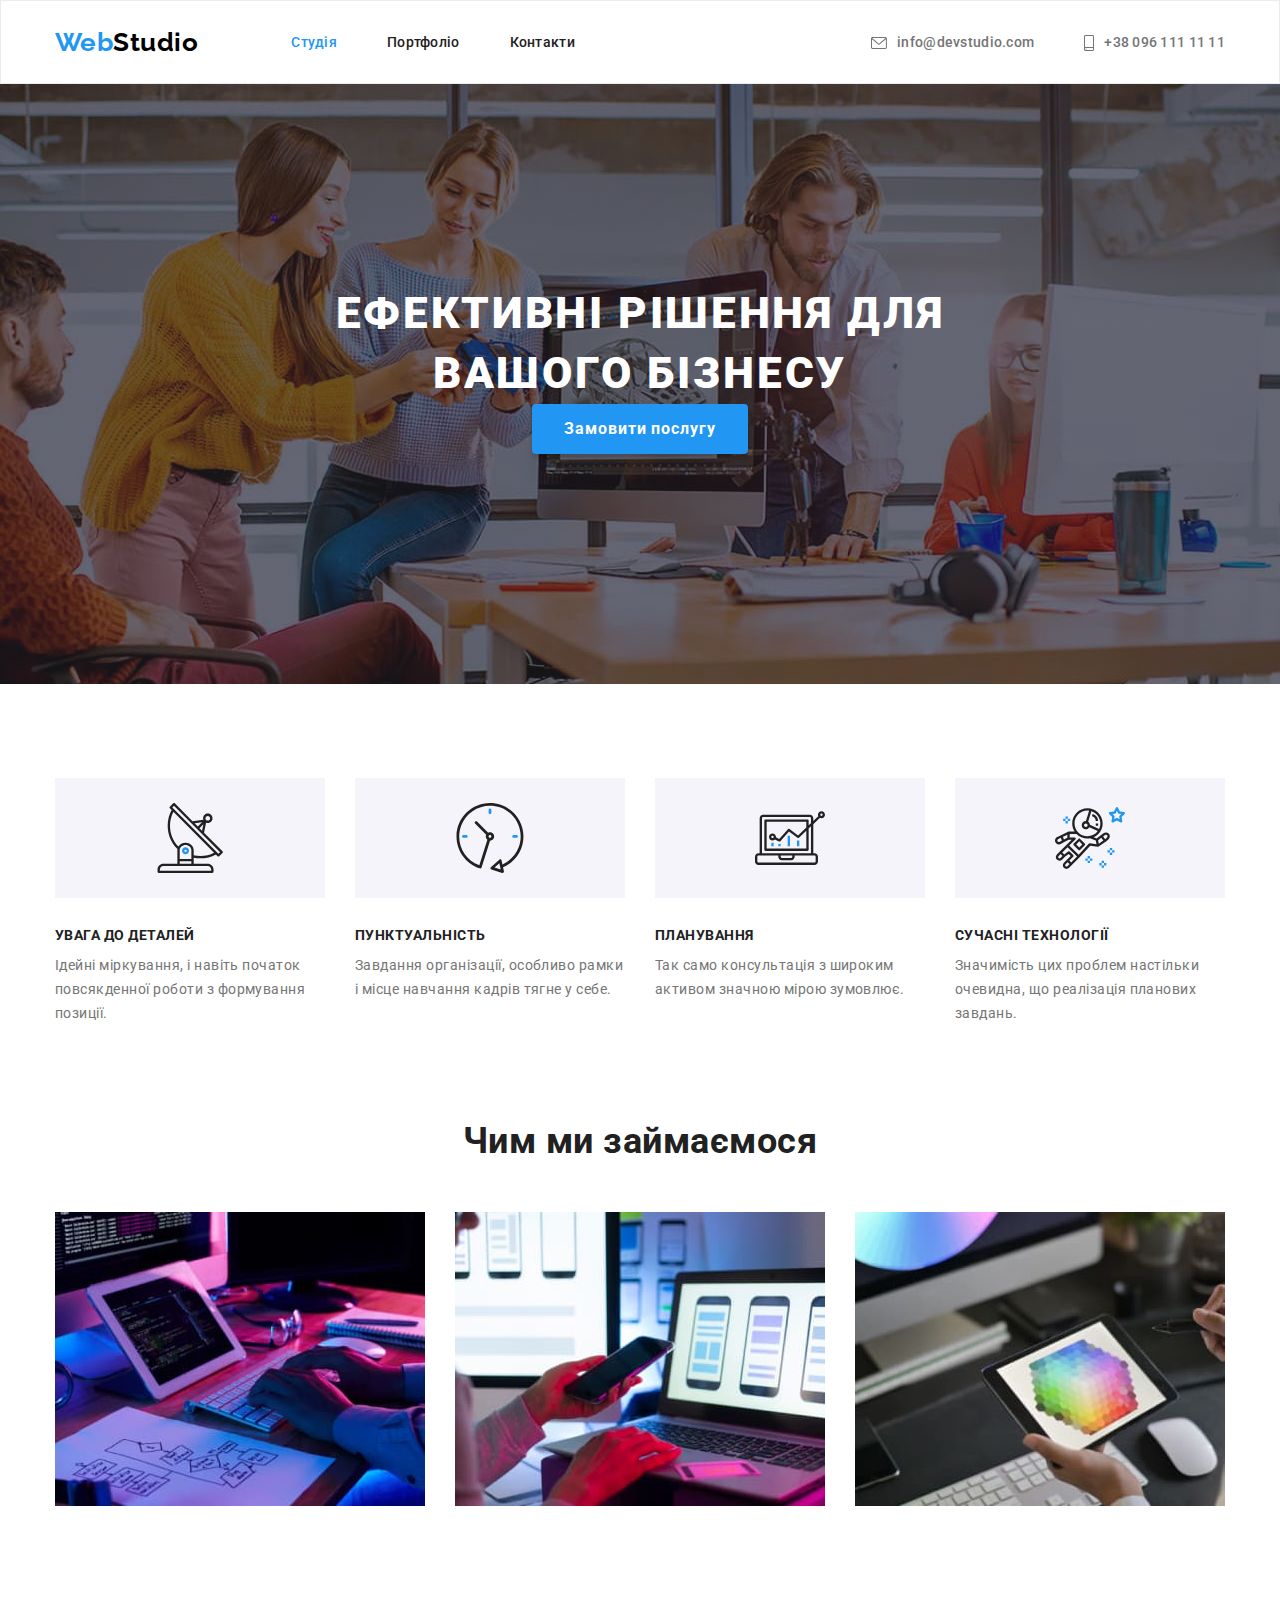
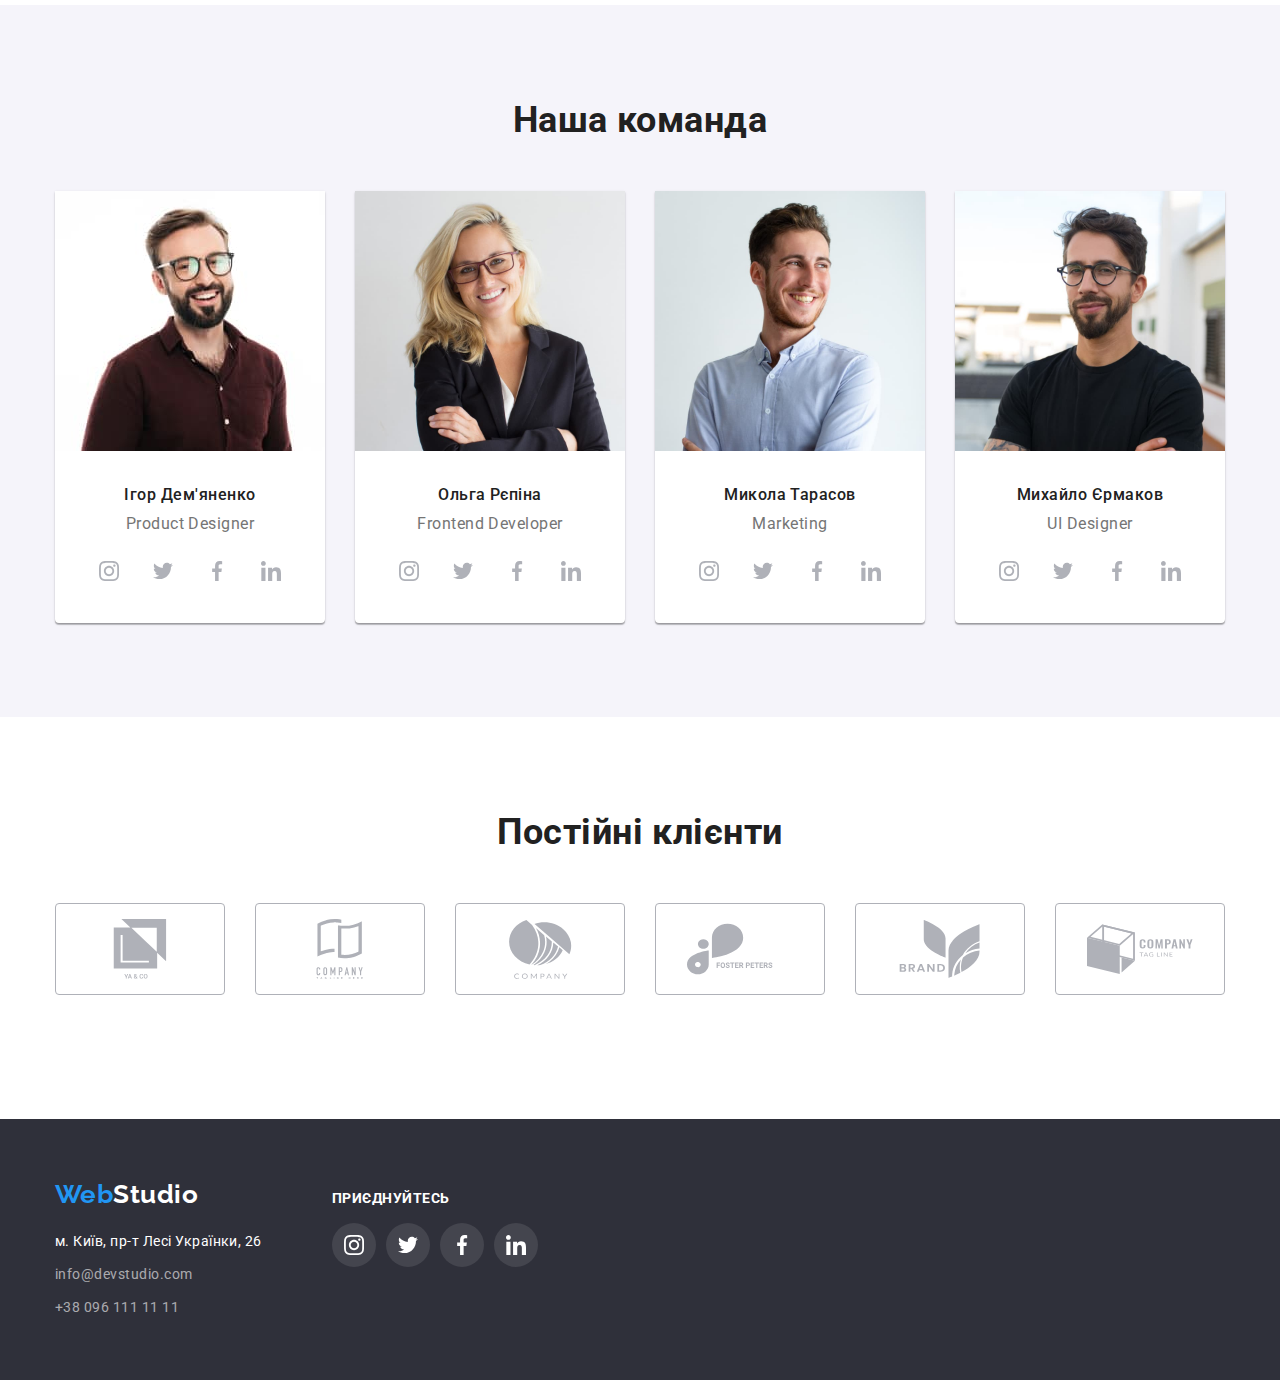
==== commit cae96e29: "доопрацювання" ====
--- a/index.html
+++ b/index.html
@@ -293,6 +293,8 @@
         </ul>
         </div>
       </section>
+<!--clients-->
+       <section class="section-clients">
       <div class="container element">
          <h2 class="section-title">Постійні клієнти</h2>
          <ul class="actions">
@@ -339,7 +341,7 @@
           </il>
          </ul>
       </div>
-      <section>
+     
 
       </section>
 
--- a/css/style.css
+++ b/css/style.css
@@ -29,7 +29,7 @@
   list-style: none;
 }
 
-p {
+p, h1, h2, h3, h4, h5 {
     margin: 0;
     padding: 0;
 }
@@ -177,7 +177,7 @@
 .senvelope-icon,
 .smartphone-icon{
   margin-right: 10px;
-  fill: var(--primary-text-color);
+  fill: currentColor;
 }
 
 .senvelope-icon:hover,
@@ -207,7 +207,7 @@
 .section-hero {
   background-color: var(--hero-background);
   text-align: center;
-  outline: 2px solid tomato;
+
 }
 
 /* section особливості*/
@@ -250,19 +250,19 @@
   display: flex;
   margin-bottom: 30px;
   justify-content: center;
-  padding: 25px, 100px, 25px, 100px;
+
  height: 120px;
  align-items: center;
  background-color: var(--button-background-color);
 }
-
+/* padding: 25px 100px 25px 100px;
 .features-icon .icon{
   display: inline-block;
    margin: 0;
  align-items: center;
   justify-content: center;
  }
-
+*/
 
 .features .title {
     margin-top: 0;
@@ -373,12 +373,12 @@
   letter-spacing: 0.06em;
   border-radius: 4px;
   border: transparent;
-  
+  box-shadow: 0px 4px 4px rgba(0, 0, 0, 0.15);
 }
 
 .button:hover,
 .button:focus {
-  color: var(--second-accent-color);
+ 
   background-color: var(--button-background-hero);
 }
 
@@ -386,7 +386,7 @@
   display: flex;
   padding-bottom: 30px;
   margin-top: 16px;
-
+gap: 10px;
   list-style: none;
   flex-direction: row;
   align-items: center;
@@ -397,8 +397,8 @@
   display: flex;
   justify-content: center;
   align-items: center;
-    margin-left: 5px;
-  margin-right: 5px;
+ 
+  cursor: pointer;
   list-style: none;
   border: none;
   width: 44px;
@@ -409,13 +409,12 @@
 
  .icons .icon{
   fill: currentColor;
-  margin-left: 10px;
-  margin-right: 10px;
   width: 20px;
   height: 20px;
 }
 
- .icons:hover{
+ .icons:hover,
+ .icons:focus {
   color: var(--primary-color);
   background-color: var(--accent-color);
  }
@@ -427,13 +426,16 @@
 margin-right: 0;
 }*/
 
+.section-clients .actions{
+ gap: 30px;
+ }
 
 .clients{
   display: flex;
   justify-content: center;
   align-items: center;
-    margin-left: 15px;
-  margin-right: 15px;
+  cursor: pointer;
+ 
   list-style: none;
   border: none;
   width: 170px;
@@ -448,11 +450,12 @@
   fill: currentColor;
 }
 
- .clients:hover{
+ .clients:hover,
+ .clients:focus {
   color: var(--accent-color);
   border: 1px solid #2196F3;
-border-radius: 4px;
- 
+
+
  }
  
 
@@ -515,8 +518,8 @@
   display: flex;
   justify-content: center;
   align-items: center;
-    margin-left: 5px;
-  margin-right: 5px;
+
+  cursor: pointer;
   list-style: none;
   border: none;
   width: 44px;
@@ -528,11 +531,11 @@
 
  .icons-footer .icon-footer{
   fill: currentColor;
-  margin-left: 10px;
-  margin-right: 10px;
-}
-
- .icons-footer:hover{
+
+}
+
+ .icons-footer:hover,
+ .icons-footer:focus{
   color: var(--primary-color);
   background-color: var(--accent-color);
  }
@@ -613,11 +616,11 @@
   }
 
 .progect-item .img{
-  padding: 0;
+
     display: block;
     width: 100%;
     height: auto;
-    border: transparent;
+  
 }
 
 /* width: 370px;
@@ -645,11 +648,11 @@
   text-decoration: none;
 }
 .progect-title {
-  padding: 0;
-  margin-bottom: 0;
-  margin-top: 20px;
-  margin-left: 24px;
-  margin-right: 24px;
+ 
+  padding-bottom: 0;
+  padding-top: 20px;
+  padding-left: 24px;
+  padding-right: 24px;
   color: var(--title-text-color);
   font-family: "Roboto", sans-serif;
   font-weight: 700;
@@ -659,11 +662,11 @@
 }
 
 .progect-text {
- padding: 0;
-  margin-top: 4px;
-  margin-bottom: 20px;
-   margin-left: 24px;
-  margin-right: 24px;
+ margin: 0;
+  padding-top: 4px;
+  padding-bottom: 20px;
+  padding-left: 24px;
+  padding-right: 24px;
   color: var(--primary-text-color);
   font-family: "Roboto", sans-serif;
   
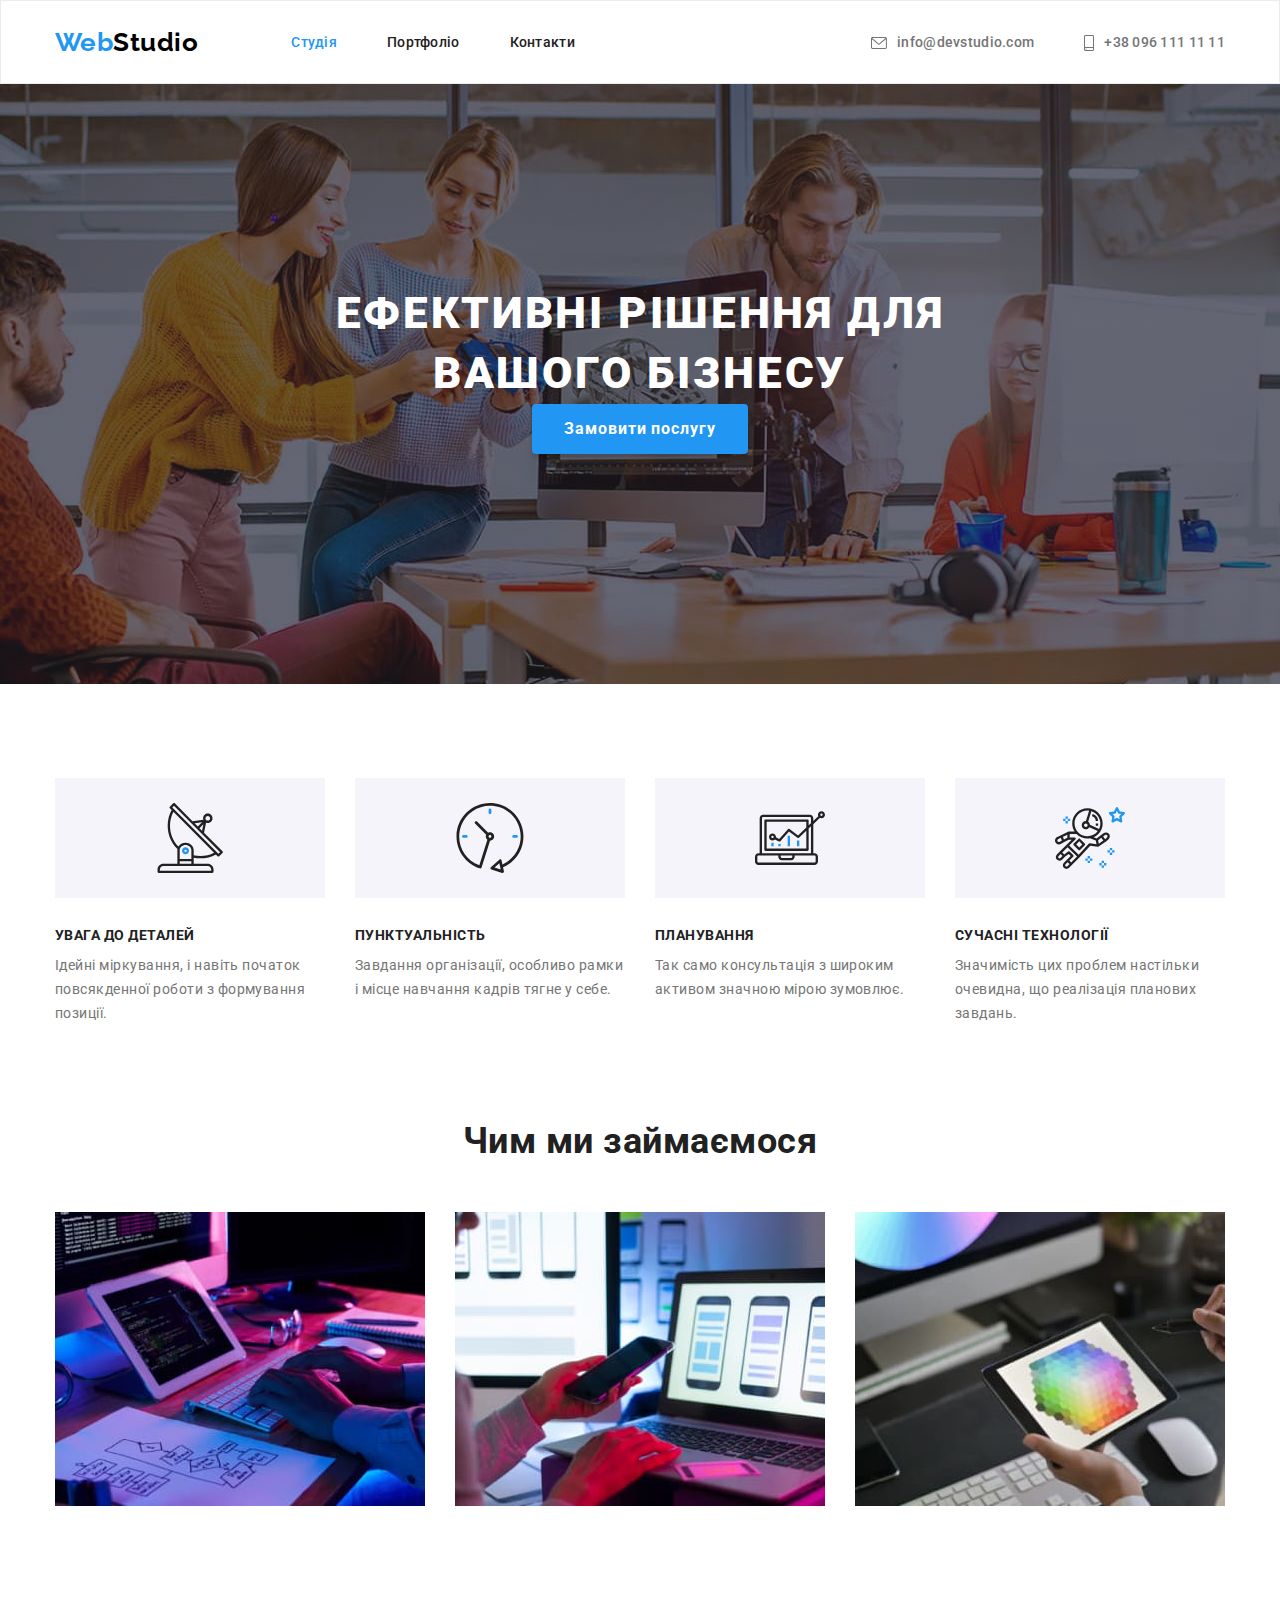
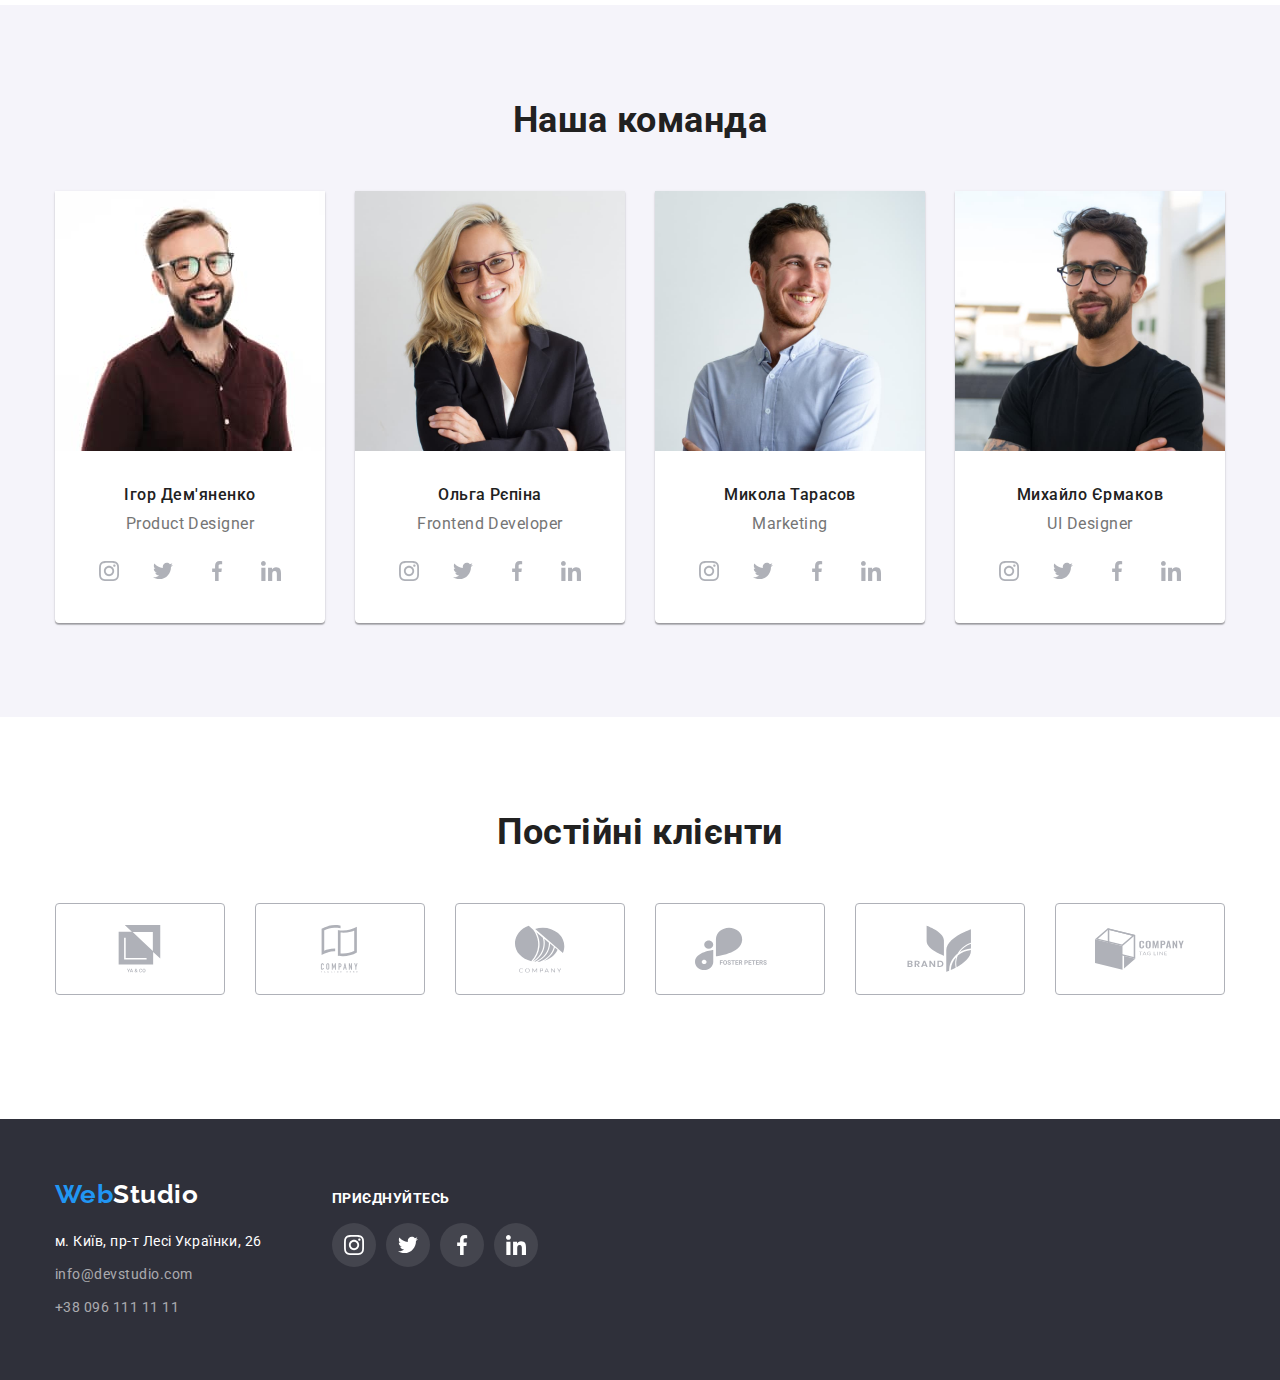
==== commit 1610b090: "summary" ====
--- a/index.html
+++ b/index.html
@@ -140,28 +140,28 @@
             <p class="team-text">Product Designer</p>
             <ul class="actions">
               <li>
-                <a class="icons">
+                <a class="icons" href="">
                  <svg class="icon" width="20" height="20" >
             <use href="./img/symbol-defs.svg#icon-instagram"></use>
            </svg>  
                 </a>
               </li>
               <li>
-                 <a class="icons">
+                 <a class="icons" href="">
                  <svg class="icon" width="20" height="20" >
             <use href="./img/symbol-defs.svg#icon-twitter"></use>
            </svg>  
                 </a>
               </li>
               <li>
-                 <a class="icons">
+                 <a class="icons" href="">
                  <svg class="icon" width="20" height="20" >
             <use href="./img/symbol-defs.svg#icon-facebook"></use>
            </svg>  
                 </a>
               </li>
               <li>
-                 <a class="icons">
+                 <a class="icons" href="">
                  <svg class="icon" width="20" height="20" >
             <use href="./img/symbol-defs.svg#icon-linkedin"></use>
            </svg>  
@@ -181,28 +181,28 @@
             
             <ul class="actions">
               <li>
-                <a class="icons">
+                <a class="icons" href="">
                  <svg class="icon" width="20" height="20" >
             <use href="./img/symbol-defs.svg#icon-instagram"></use>
            </svg>  
                 </a>
               </li>
               <li>
-                 <a class="icons">
+                 <a class="icons" href="">
                  <svg class="icon" width="20" height="20" >
             <use href="./img/symbol-defs.svg#icon-twitter"></use>
            </svg>  
                 </a>
               </li>
               <li>
-                 <a class="icons">
+                 <a class="icons" href="">
                  <svg class="icon" width="20" height="20" >
             <use href="./img/symbol-defs.svg#icon-facebook"></use>
            </svg>  
                 </a>
               </li>
               <li>
-                 <a class="icons">
+                 <a class="icons" href="">
                  <svg class="icon" width="20" height="20" >
             <use href="./img/symbol-defs.svg#icon-linkedin"></use>
            </svg>  
@@ -221,28 +221,28 @@
             <p class="team-text">Marketing</p>
             <ul class="actions">
               <li>
-                <a class="icons">
+                <a class="icons" href="">
                  <svg class="icon" width="20" height="20" >
             <use href="./img/symbol-defs.svg#icon-instagram"></use>
            </svg>  
                 </a>
               </li>
               <li>
-                 <a class="icons">
+                 <a class="icons" href="">
                  <svg class="icon" width="20" height="20" >
             <use href="./img/symbol-defs.svg#icon-twitter"></use>
            </svg>  
                 </a>
               </li>
               <li>
-                 <a class="icons">
+                 <a class="icons" href="">
                  <svg class="icon" width="20" height="20" >
             <use href="./img/symbol-defs.svg#icon-facebook"></use>
            </svg>  
                 </a>
               </li>
               <li>
-                 <a class="icons">
+                 <a class="icons" href="">
                  <svg class="icon" width="20" height="20" >
             <use href="./img/symbol-defs.svg#icon-linkedin"></use>
            </svg>  
@@ -261,28 +261,28 @@
             <p class="team-text">UI Designer</p>
             <ul class="actions">
               <li>
-                <a class="icons">
+                <a class="icons" href="">
                  <svg class="icon" width="20" height="20" >
             <use href="./img/symbol-defs.svg#icon-instagram"></use>
            </svg>  
                 </a>
               </li>
               <li>
-                 <a class="icons">
+                 <a class="icons" href="">
                  <svg class="icon" width="20" height="20" >
             <use href="./img/symbol-defs.svg#icon-twitter"></use>
            </svg>  
                 </a>
               </li>
               <li>
-                 <a class="icons">
+                 <a class="icons" href="">
                  <svg class="icon" width="20" height="20" >
             <use href="./img/symbol-defs.svg#icon-facebook"></use>
            </svg>  
                 </a>
               </li>
               <li>
-                 <a class="icons">
+                 <a class="icons" href="">
                  <svg class="icon" width="20" height="20" >
             <use href="./img/symbol-defs.svg#icon-linkedin"></use>
            </svg>  
@@ -298,47 +298,47 @@
       <div class="container element">
          <h2 class="section-title">Постійні клієнти</h2>
          <ul class="actions">
-          <il>
-             <a class="clients">
-            <svg class="icon-client" width="106" height="60" >
-            <use href="./img/symbol-defs.svg#icon-group-1"></use>
-           </svg>  
-          </a></il>
-          <il>
-            <a class="clients">
-            <svg class="icon-client" width="106" height="60" >
-            <use href="./img/symbol-defs.svg#icon-group-2"></use>
+          <li class="item-client">
+             <a class="clients" href="">
+            <svg class="icon-client" width="106" height="60" >
+            <use href="./img/symbol-defs.svg#icon-group-1" ></use>
+           </svg>  
+          </a></li>
+          <li class="item-client">
+            <a class="clients" href="">
+            <svg class="icon-client" width="106" height="60" >
+            <use href="./img/symbol-defs.svg#icon-group-2" ></use>
            </svg>  
           </a>
-          </il>
-          <il>
-            <a class="clients">
-            <svg class="icon-client" width="106" height="60" >
-            <use href="./img/symbol-defs.svg#icon-group-3"></use>
+          </li>
+          <li class="item-client">
+            <a class="clients" href="">
+            <svg class="icon-client" width="106" height="60" >
+            <use href="./img/symbol-defs.svg#icon-group-3" ></use>
            </svg>  
           </a>
-          </il>
-          <il>
-            <a class="clients">
-            <svg class="icon-client" width="106" height="60" >
-            <use href="./img/symbol-defs.svg#icon-group-4"></use>
+          </li>
+          <li class="item-client">
+            <a class="clients" href="">
+            <svg class="icon-client" width="106" height="60" >
+            <use href="./img/symbol-defs.svg#icon-group-4"  ></use>
            </svg>  
           </a>
-          </il>
-          <il>
-            <a class="clients">
+          </li>
+          <li class="item-client">
+            <a class="clients" href="">
             <svg class="icon-client" width="106" height="60" >
             <use href="./img/symbol-defs.svg#icon-group-5"></use>
            </svg>  
           </a>
-          </il>
-          <il>
-            <a class="clients">
-            <svg class="icon-client" width="106" height="60" >
-            <use href="./img/symbol-defs.svg#icon-group-6"></use>
+          </li>
+          <li class="item-client">
+            <a class="clients" href="">
+            <svg class="icon-client" width="106" height="60" >
+            <use href="./img/symbol-defs.svg#icon-group-6"  ></use>
            </svg>  
           </a>
-          </il>
+          </li>
          </ul>
       </div>
      
@@ -372,28 +372,28 @@
         <h3 class="join">приєднуйтесь</h3>
         <ul class="actions">
               <li>
-                <a class="icons-footer">
+                <a class="icons-footer" href="">
                  <svg class="icon-footer" width="20" height="20" >
             <use href="./img/symbol-defs.svg#icon-instagram"></use>
            </svg>  
                 </a>
               </li>
               <li>
-                 <a class="icons-footer">
+                 <a class="icons-footer" href="">
                  <svg class="icon-footer" width="20" height="20" >
             <use href="./img/symbol-defs.svg#icon-twitter"></use>
            </svg>  
                 </a>
               </li>
               <li>
-                 <a class="icons-footer">
+                 <a class="icons-footer" href="">
                  <svg class="icon-footer" width="20" height="20" >
             <use href="./img/symbol-defs.svg#icon-facebook"></use>
            </svg>  
                 </a>
               </li>
               <li>
-                 <a class="icons-footer">
+                 <a class="icons-footer" href="">
                  <svg class="icon-footer" width="20" height="20" >
             <use href="./img/symbol-defs.svg#icon-linkedin"></use>
            </svg>  
--- a/css/style.css
+++ b/css/style.css
@@ -430,6 +430,11 @@
  gap: 30px;
  }
 
+ .item-client{
+  width: 170px;
+  height: 92px;
+}
+
 .clients{
   display: flex;
   justify-content: center;
@@ -438,8 +443,8 @@
  
   list-style: none;
   border: none;
-  width: 170px;
-  height: 92px;
+  width: 100%;
+  height: 100%;
 
   color: var(--icon-color);
   border: 1px solid #AFB1B8;
@@ -448,13 +453,15 @@
 
  .icon-client{
   fill: currentColor;
-}
+ width: 53%;
+  height: 53%;
+}
+
 
  .clients:hover,
  .clients:focus {
   color: var(--accent-color);
   border: 1px solid #2196F3;
-
 
  }
  
